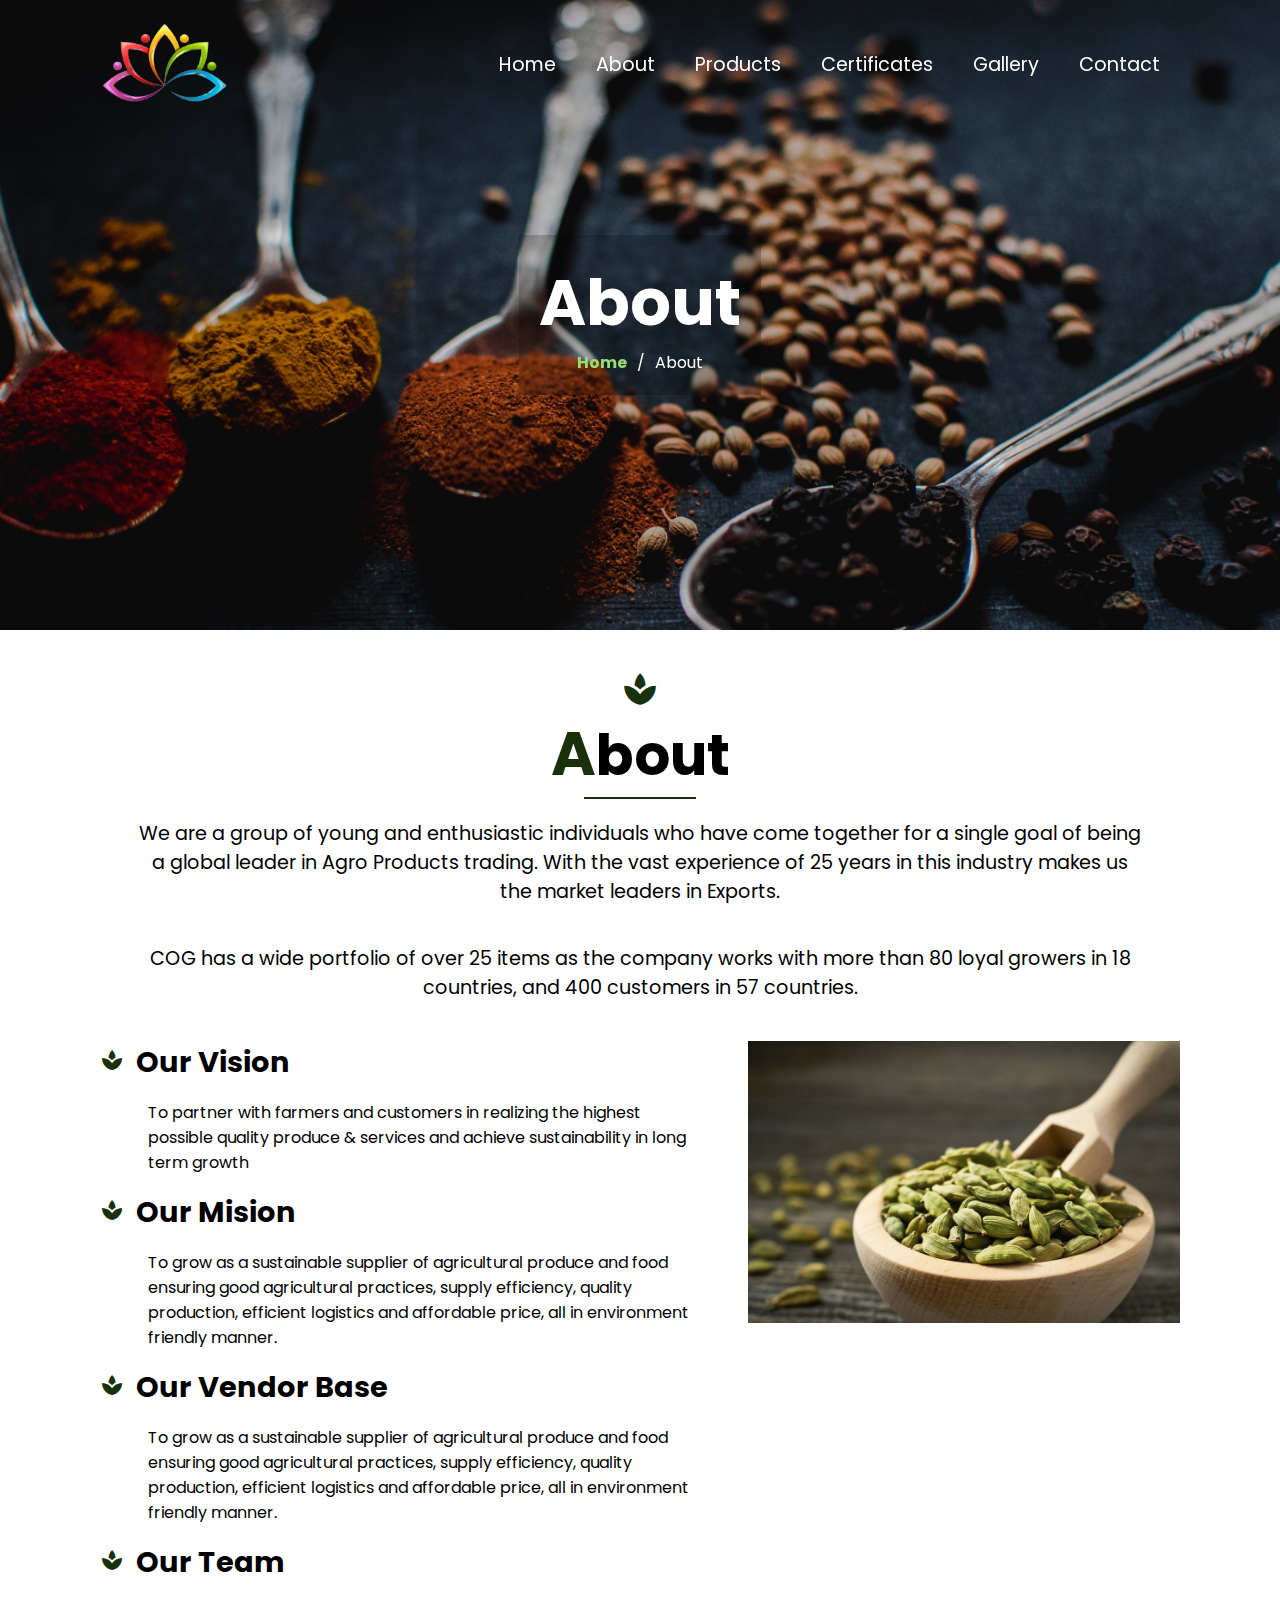
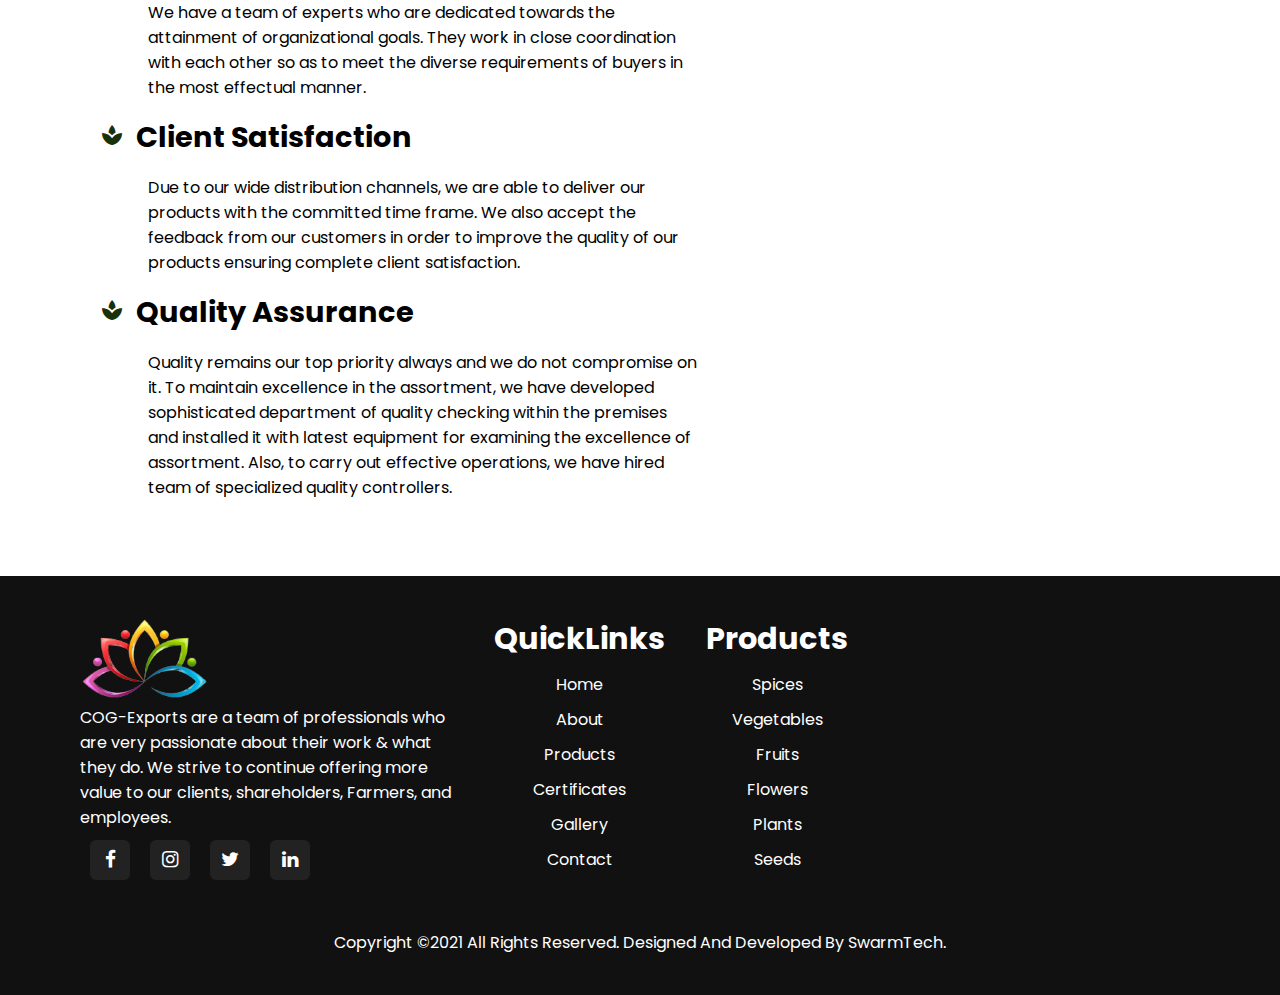
==== about.html @ 2a524b68 "Fixed website for coorg" ====
<!DOCTYPE html>
<html lang="en">
  <head>
    <meta charset="UTF-8" />
    <meta http-equiv="X-UA-Compatible" content="IE=edge" />
    <meta name="viewport" content="width=device-width, initial-scale=1.0" />
    <title>CoorgOrganicGarden | About</title>
    <link rel="shortcut icon" href="./img/logomain.png" type="image/x-icon" />

    <link rel="stylesheet" href="./css/style.css" />
    <link
      href="https://fonts.googleapis.com/css2?family=Material+Icons"
      rel="stylesheet"
    />
    <link rel="stylesheet" href="https://cdnjs.cloudflare.com/ajax/libs/font-awesome/4.7.0/css/font-awesome.css" integrity="sha512-5A8nwdMOWrSz20fDsjczgUidUBR8liPYU+WymTZP1lmY9G6Oc7HlZv156XqnsgNUzTyMefFTcsFH/tnJE/+xBg==" crossorigin="anonymous" referrerpolicy="no-referrer" />
  </head>

  <body>
    <button onclick="topFunction()" id="myBtn" title="Go to top"><i class="material-icons">arrow_upward</i></button>
    <header class="mainheader">
        <div class="logo">
          <img src="img/logomain.png" alt="" />
        </div>
        <i class="material-icons" id="ham">menu</i>
        <i class="material-icons" id="close">close</i>
        <nav>
          <ul>
            <li><a href="index.html">Home</a></li>
            <li><a href="#">About</a></li>
            <li><a href="#">Products</a></li>
            <li><a href="#">Certificates</a></li>
            <li><a href="#">Gallery</a></li>
            <li><a href="#">Contact</a></li>
          </ul>
        </nav>
      </header>
      <nav class="mobile-nav" id="mobile-nav">
        <ul id="links">
          <li><a href="index.html">Home</a></li>
          <li><a href="#">About</a></li>
          <li><a href="#">Products</a></li>
          <li><a href="#">Certificates</a></li>
          <li><a href="#">Gallery</a></li>
          <li><a href="#">Contact</a></li>
        </ul>
      </nav>

      <section class="minibanner">
        <div class="text-container-ano">
            <h1>About</h1>
            <div class="breadcrumb">
                <span><a href="index.html">Home</a></span>
                <span> / </span>
                <span>About</span>
            </div>
        </div>
      </section>

      <section class="about-secondary">
        <div class="ptitle">
            <i class="material-icons">spa</i>
            <h1><span>A</span>bout</h1>
        </div>
        <p>We are a group of young and enthusiastic individuals who have come together for a single goal of being a global leader in Agro Products trading. With the vast experience of 25 years in this industry makes us the market leaders in Exports. </p>
        <p>COG has a wide portfolio of over 25 items as the company works with more than 80 loyal growers in 18 countries, and 400 customers in 57 countries.</p>
        <div class="about-container">
            <div class="about-content">
                <div class="our-vision">
                    <h1><i class="material-icons">spa</i>Our Vision</h1>
                    <p>To partner with farmers and customers in realizing the highest possible quality produce & services and achieve sustainability in long term growth</p>
                </div>
                <div class="our-vision">
                    <h1><i class="material-icons">spa</i>Our Mision</h1>
                    <p>To grow as a sustainable supplier of agricultural produce and food ensuring good agricultural practices, supply efficiency, quality production, efficient logistics and affordable price, all in environment friendly manner.</p>
                </div>
                <div class="our-vision">
                    <h1><i class="material-icons">spa</i>Our Vendor Base</h1>
                    <p>To grow as a sustainable supplier of agricultural produce and food ensuring good agricultural practices, supply efficiency, quality production, efficient logistics and affordable price, all in environment friendly manner.</p>
                </div>

                <div class="our-vision">
                    <h1><i class="material-icons">spa</i>Our Team</h1>
                    <p>We have a team of experts who are dedicated towards the attainment of organizational goals. They work in close coordination with each other so as to meet the diverse requirements of buyers in the most effectual manner.</p>
                </div>

                <div class="our-vision">
                    <h1><i class="material-icons">spa</i>Client Satisfaction</h1>
                    <p>Due to our wide distribution channels, we are able to deliver our products with the committed time frame. We also accept the feedback from our customers in order to improve the quality of our products ensuring complete client satisfaction.</p>
                </div>

                <div class="our-vision">
                    <h1><i class="material-icons">spa</i>Quality Assurance</h1>
                    <p>Quality remains our top priority always and we do not compromise on it. To maintain excellence in the assortment, we have developed sophisticated department of quality checking within the premises and installed it with latest equipment for examining the excellence of assortment. Also, to carry out effective operations, we have hired team of specialized quality controllers.</p>
                </div>
                
            </div>
            <div class="about-img">
                <img src="./img/cardamom.jpg" alt="" />
            </div>
        </div>
      </section>

      <footer>
        <div class="footer-container">
          <div class="footer-div footer-content">
            <div class="logo">
              <img src="img/logomain.png" alt="" />
            </div>
            <p>COG-Exports are a team of professionals who are very passionate about their work & what 
              they do. We strive to continue offering more value to our clients, shareholders, Farmers, 
              and employees.</p>
              <ul>
                <li><a href="#"><i class="fa fa-facebook" aria-hidden="true"></i></a></li>
                <li><a href="#"><i class="fa fa-instagram" aria-hidden="true"></i></a></li>
                <li><a href="#"><i class="fa fa-twitter" aria-hidden="true"></i></a></li>
                <li><a href="#"><i class="fa fa-linkedin" aria-hidden="true"></i></a></li>
              </ul>
          </div>
  
          <div class="footer-div quicklinks">
            <h1>QuickLinks</h1>
            <ul>
              <li><a href="index.html">Home</a></li>
            <li><a href="#">About</a></li>
            <li><a href="#">Products</a></li>
            <li><a href="#">Certificates</a></li>
            <li><a href="#">Gallery</a></li>
            <li><a href="#">Contact</a></li>
            </ul>
          </div>
  
          <div class="footer-div quicklinks">
            <h1>Products</h1>
            <ul>
              <li><a href="#">Spices</a></li>
            <li><a href="#">Vegetables</a></li>
            <li><a href="#">Fruits</a></li>
            <li><a href="#">Flowers</a></li>
            <li><a href="#">Plants</a></li>
            <li><a href="#">Seeds</a></li>
            </ul>
          </div>
  
          <div class="footer-div map">
            <iframe src="https://www.google.com/maps/embed?pb=!1m18!1m12!1m3!1d687.0004407625199!2d77.6424873709995!3d13.082615198424893!2m3!1f0!2f0!3f0!3m2!1i1024!2i768!4f13.1!3m3!1m2!1s0x3bae19edcafb8e0b%3A0x7e257ed52fa1b902!2sBhartiya%20City%20Discovery%20Centre!5e0!3m2!1sen!2sin!4v1622808749326!5m2!1sen!2sin" width="600" height="450" style="border:0;" allowfullscreen="" loading="lazy"></iframe>
          </div>
        </div>
        <div class="copy">
          <p>copyright &copy;2021 all rights reserved. designed and developed by SwarmTech.</p>
        </div>
      </footer>
      <script src="./js/app.js"></script>
  </body>
</html>
---- css/style.css ----
@import url('https://fonts.googleapis.com/css2?family=Poppins:wght@200;300;400;500;600;700;800;900&display=swap');

* {
    margin:0;
    padding:0;
    box-sizing:border-box;
    font-family: 'Poppins', sans-serif;
    scroll-behavior: smooth;
}

body {
    font-size: 10px;
}

header {
    width: 100%;
    padding: 2em 10em;
    display: flex;
    justify-content: space-between;
    align-items: center;
    z-index: 1000;
    transition: all 0.2s ease;
}

#myBtn {
    display: none; 
    position: fixed; 
    bottom: 20px; 
    right: 30px; 
    z-index: 99; 
    border: none; 
    outline: none; 
    background-color: #18310a; 
    color: white;
    cursor: pointer;
    padding: .6em;
    border-radius: 50%;
    font-size: 1.4rem;
    font-weight: bold;
    transition: all 0.2s ease-in-out;
}

#myBtn i {
    color: #fff;
    font-size: 1.6rem;
    font-weight: bold;
}

.mainheader {
    position: fixed;
    top: 0;
    left: 0;
}

header i {
    color: #111;
}

.mobile-nav {
    position: fixed;
    top: 0;
    right: 100%;
    display: block;
    width: 100%;
    height: 100vh;
    z-index: 99;
    background-color: #111;
    transition: all .2s ease-in-out;
}

.mobile-nav ul {
    display: flex;
    height: 90%;
    flex-direction: column;
    justify-content: center;
    align-items: center;
    list-style: none;
}

.mobile-nav ul li {
    margin: 1em 0;
}

.mobile-nav ul li a {
    color: #fff;
    text-decoration: none;
    font-size: 1.6rem;
}

.mobile-nav ul li a:hover, .mobile-nav ul li a:active {
    color: #18310a;
}

.mobile-nav.is-active {
    right: 0;
}

.logo {
    width: 8rem;
}

.logo img {
    width: 100%;
}

#ham {
    display: none;
    cursor: pointer;
}

#close {
    cursor: pointer;
    display: none;
}

header h1 {
    font-size: 3rem;
}

header nav ul {
    display: flex;
    list-style: none;
}

header nav ul li {
    margin: 0 2em;
}

header nav ul li a {
    color: #fff;
    font-size: 1.2rem;
    text-decoration: none;
}

header nav ul li a:hover {
    color: #18310a;
}

section {
    width: 100%;
}

.sticky {
    position: fixed;
    top: 0;
    left: 0;
    padding: .6em 2em;
    background-color: #fff;
    color: #111;
    box-shadow: 0 10px 20px 10px rgba(0, 0, 0, 0.2);
}

.sticky ul li a {
    color: #111;
}

.banner {
    background: url('../img/cardamom.jpg') no-repeat;
    background-position: center;
    background-size: cover;
    background-attachment: fixed;
    width: 100%;
    height: 90vh;
}

.text {
    position: absolute;
    top: 40%;
    left: 10%;
    width: 40%;
    background: rgba(0,0,0,0.2);
    padding: 2em;
    backdrop-filter: blur(.2em);
}

.text h3 {
    font-size: 3rem;
    text-transform: capitalize;
    color: #fff;
}

.mgt {
    margin-top: 1em;
}

.btn-primary {
    font-size: 1rem;
    outline: none;
    border: none;
    padding: 1em 2em;
    background: transparent;
    border: 2px solid #18310a;
    border-radius: 1.6em;
    transition: all .2s ease;
    cursor: pointer;
}

.btn-primary:hover {
    background: #18310a;
    color: #fff;
}

.aboutus {
    padding: 8em;
    width: 100%;
    height: auto;
    background-color: rgba(0, 0, 0, 0.06);
}

.container {
    display: flex;
    justify-content: space-between;
    /* flex-wrap: wrap; */
} 

.imgcontainer {
    width: 600px;
    height: 400px;
}

.imgcontainer img {
    width: 100%;
    height: 100%;
}

.text-about {
    width: 600px;
    height: 400px;
}

.text-about h1 {
    font-size: 2.8rem;
    text-transform: capitalize;
}

.text-about h1 span{
    font-size: 3.4rem;
    color: #57b123;
}

.text-about h2 {
    font-size: 2rem;
}

.text-about h2 span{
    font-size: 3rem;
    color: #AC8547;
}

.text-about p {
    font-size: 1.2rem;
    text-transform: capitalize;
    margin: 10px 0;
    text-align: left;
}

.text-about a {
    font-size: 1rem;
    padding: 10px 20px;
    text-decoration: none;
    color: whitesmoke;
    background-color: #57b123;
    border-radius: 20px;
    border: none;
    display: inline-block;
    margin-top: 8px;
    transition: all .2s ease;
}
.text-about a:hover {
    border: 2px solid #57b123;
    color: black;
    background: transparent;
}

.why {
    padding: 4em;
    background-color: rgba(95, 252, 81, 0.2);
    width: 100%;
    height: auto;
}

.why .wrapper {
    width: 100%;
}

.wrapper h1 {
    font-size: 3.5rem;
    text-align: center;
}

.whytext {
    display: flex;
    justify-content: space-between;
    align-items: flex-start;
    padding: 4em 8em;
}

.point {
    width: calc(100%/3);
    margin: 2em;
}

.point h4 {
    display: flex;
    justify-content: flex-start;
    align-items: center;
    font-size: 1.6rem;
}

.point p {
    font-size: 1rem;
}

.out {
    width: 100%;
}

i {
    color: #18310a;
    margin-right: .5em;
}

.ptitle {
    width: 100%;
    display: flex;
    flex-direction: column;
    text-align: center;
}

.ptitle h1 {
    position: relative;
    font-size: 3.5rem;
}

.ptitle i {
    font-size: 2.4rem;
    padding: 0;
    margin: 0;
}

.ptitle h1 span {
    font-size: 3.8rem;
    color: #18310a;
}

.ptitle h1::before {
    content: '';
    position: absolute;
    left: 50%;
    bottom: 0 ;
    width: 10%;
    transform: translateX(-50%);
    height: 2px;
    background-color: #18310a;
}

.products {
    background-color: rgba(0, 0, 0, 0.06);
    padding: 3em 15em;
}

.products-container {
    display: flex;
    justify-content: center;
    align-items: center;
    flex-wrap: wrap;
    padding: 6em;
}

.card {
    display: block;
    width: 15rem;
    margin: 2em;
    padding: 2em 1em;
    text-align: center;
    text-decoration: none;
    color: #111;
    box-shadow: 0 10px 20px 10px rgba(99, 99, 99, 0.2);
    border-radius: 20px;
}

.card .pimg {
    width: 100%;
    height: 12rem;
    padding: .5em;
}

.pimg img{
    width: 100%;
    height: 100%;
    background-size: cover;
    background-repeat: no-repeat;
    background-position: center;
}

.card h1 {
    font-size: 1.5rem;
}

.card p {
    text-align: center;
    padding: 0 .5em;
    font-size: .9rem;
}

.certificates {
    padding: 3em 15em;
    background-color: rgba(95, 252, 81, 0.2);
}

.minibanner {
    width: 100%;
    height: 70vh;
    position: relative;
    background: url("../img/spice.jpg") no-repeat;
    background-position: center;
    background-size: cover;
    background-attachment: fixed;
}

.text-container-ano {
    position: absolute;
    top: 50%;
    left: 50%;
    padding: 2em;
    background-color: rgba(0, 0, 0, 0.2);
    transform: translate(-50%,-50%);
    display: flex;
    justify-content: center;
    align-items: center;
    flex-direction: column;
    backdrop-filter: blur(1px);
}

.text-container-ano h1 {
    font-size: 4rem;
    color: #fff;
}

.text-container-ano .breadcrumb span{
    font-size: 1rem;
    color: #fff;
    margin: 0 .2em;
}

.text-container-ano .breadcrumb span a {
    color: #98db71;
    text-decoration: none;
    font-weight: bold;
}

.text-container-ano .breadcrumb span a:hover {
    letter-spacing: 1px;
}

.content {
    width: 100%;
    padding: 2em;
}

.content p {
    text-align: center;
    font-size: 1.4rem;
}

footer {
    width: 100%;
    height: auto;
    background-color: #111;
    color: #fff;
    padding: 2em 6em;
}

.footer-container {
    width: 100%;
    display: flex;
}

.footer-content {
    width: 60%;
}

.footer-content p {
    font-size: 1rem;
}

.footer-content ul {
    margin: 1em 0;
    list-style: none;
    display: flex;
}

.footer-content ul li a {
    position: relative;
    display: inline-block;
    width: 4em;
    height: 4em;
    background-color: #222;
    display: flex;
    justify-content: center;
    align-items: center;
    text-decoration: none;
    border-radius: 6px;
    margin: 0 1em;
    transition: all 0.2s ease;
}

.footer-content ul li a:hover {
    background-color: #295310;
}

.footer-content ul li a i {
    color: #fff;
    font-size: 1.2rem;
    text-align: center;
    position: absolute;
    top: 50%;
    left: 50%;
    transform: translate(-50%,-50%);
}

.footer-div {
    margin: 2em;
}

.quicklinks {
    width: 20%;
}

.quicklinks h1 {
    font-size: 1.9rem;
    text-align: center;
}

.quicklinks ul {
    list-style: none;
    text-align: center;
}

.quicklinks ul li {
    margin: 1em 0;
}

.quicklinks ul li a {
    text-decoration: none;
    color: #fff;
    font-size: 1rem;
}

.quicklinks ul li a:hover {
    color: #295310;
}

.map {
    width: 50%;
}

.map iframe {
    width: 100%;
    height: 100%;
}

.gallery {
    background-color: rgba(0, 0, 0, 0.06);
    padding: 3em 6em;
}

.gallery-container-main {
    padding: 3em;
    display: flex;
    justify-content: center;
    align-items: center;
    flex-wrap: wrap;
}


.gallery-container {
    display: flex;
    padding: 4em;
}

.gallery-item {
    margin: .8em;
    width: 300px;
}

.gallery-img {
    width: 30%;
    margin: 2em;
}

.gallery-img img {
    width: 100%;
}

.gallery-item img {
    width: 100%;
    
}

.btn {
    text-decoration: none;
    color: #111;
    width: 8em;
    text-align: center;
    display: block;
    margin: 0 auto;
    padding: .6em 1em;
    border: none;
    background: transparent;
    border: 2px solid #18310a;
    border-radius: 16px;
    font-size: 1.2rem;
    transform: all .2s ease;
}

.btn:hover {
    background-color: #18310a;
    color: #fff;
}

.copy {
    width: 100%;
    text-align: center;
    padding: 2em;
}

.copy p {
    font-size: 1rem;
    text-transform: capitalize;
}

.about-secondary {
    padding: 4em 8em;
}

.about-secondary p {
    padding: 1em 3em;
    font-size: 1.2rem;
    text-align: center;
}

.about-container {
    display: flex;
    width: 100%;
    padding: 2em;
}

.about-content {
    width: 60%;
}

.about-content h1 {
    font-size: 1.8rem;
}

.about-content P {
    text-align: left;
    font-size: 1rem;
}

.about-img {
    width: 40%;
}
.about-img img {
    width: 100%;
}

.gallery-secondary {
    padding: 4em 8em;
}



/* other css */

.contact {
    padding: 4em 8em;
    display: flex;
    justify-content: space-around;
    align-items: center;
}

.contform {
    width: 40%;
    display: flex;
    flex-direction: column;
}

.conitem {
    display: flex;
    flex-direction: column;
}

.conitem span{
    margin: 1px 4px;
    font-size: 1.6rem;
    color: black;
}

.conitem input {
    height: 40px;
    border: none;
    outline: none;
    border: 1px solid #717171;
    padding: 4px 10px;
    transition: all .2s ease;
    border-radius: 20px;
    margin: 10px 0;
}

.conitem input:focus {
    border: 1px solid #57b123;
}

.msg textarea {
    resize: none;
    padding: 10px;
    border: 1px solid #717171;
    border-radius: 20px;
    outline: none;
    margin: 10px 0;
}

.msg textarea:focus {
    border: 1px solid #57b123;
}

.contform input[type='submit'] {
    width: 150px;
    height: 39px;
    /* padding: 10px 20px; */
    border: none;
    outline: none;
    cursor: pointer;
    border-radius: 20px;
    background-color: #57b123;
    color: white;
    font-size: 16px;
    margin: 10px 0;
    transition: all .2s ease;
}

.contform input[type='submit']:hover {
    border: 2px solid #57b123;
    background: transparent;
    color: black;
}

.coninfo {
    width: 40%;
}

.work {
    margin: 15px 0;
}

.wi {
    display: flex;
    justify-content: flex-start;
}

.wh {
    display: flex;
}

.wh i {
    font-size: 38px;
    color: #57b123;
    margin-right: 10px;
}

.wh h1 {
    text-transform: capitalize;
    font-size: 1.8rem;
}

.day,.time p {
    text-transform: capitalize;
    font-size: 1.2rem;
}

.address {
    margin: 15px 0;
}

.address p a {
    text-decoration: none;
    color: #111;
    font-size: 1.2rem;

}

.address p {
    font-size: 1.2rem;
}

.phone {
    margin: 15px 0;
}

.phone a {
    font-size: 1.2rem;

    display: block;
    text-decoration: none;
    color: black;
    transition: all .2s ease;
    margin: 6px 0;
}

.phone a:hover {
    color: #57b123;
}

.email {
    margin: 15px 0;
}

.email a {
    font-size: 1.2rem;
    display: block;
    text-decoration: none;
    color: black;
    transition: all .2s ease;
    margin: 6px 0;
}

.email a:hover {
    color: #57b123;
}

.link {
    margin: 10px 0;
}

.navlinks i{
    font-size: 2rem;
    margin: 0 10px;
    display: inline-block;
    width: 40px;
    height: 40px;
    background-color: #57b123;
    text-align: center;
    border-radius: 50%;
    padding: 9px 0;
    color: #f2f2f2;
    cursor: pointer;
    transition: all .2s ease;
}

.leave {
    width: 100%;
    height: 60px;
}

.leave i {
    width: 100px;
    height: 80px;
    color: #57b123;
    text-align: center;
}

@media screen and (min-width: 701px) and (max-width: 950px) {
    html {
        font-size: 10px;
    }
    body {
        font-size: 8px;
    }
    header {
        padding: 1.2rem;
    }

    .ano {
        padding: 1.2rem;
    }

    .header ul li a {
        font-size: 1rem;
    }
    .text {
        width: 60%;
    }

    .container {
        flex-direction: column;
    }

    .imgcontainer {
        height: 350px;
        width: 100%;
    }

    .text-about {
        height: auto;
        width: 100%;
    }

    .whytext {
        flex-direction: column;
    }

    .point {
        width: 100%;
    }

    .ptitle h1::before {
        width: 40%;
    }

    .products, .certificate, .about-secondary,.gallery {
        padding: 1em;
    }

    .products-container {
        padding: 1em;
    }

    .card {
        margin: 1em;
    }

    .contact {
        padding: 1em;
    }
}

@media screen and (min-width: 250px) and  (max-width: 700px){
    html {
        font-size: 10px;
    }
    body {
        font-size: 8px;
    }
    header {
        padding: 1em 3em;
    }
    .ano {
        padding: 1em 3em;
    }
    nav {
        display: none;
    }
    #ham {
        display: block;
        transition: all .2s ease;
    }

    #close {
        transition: all .2s ease;
    }
    .text {
        width: 100%;
        top: 50%;
        left: 50%;
        transform: translate(-50%,-50%);
    }

    .btn-primary {
        background-color: #18310a;
        color: #fff;
    }

    .container {
        flex-direction: column;
    }

    .aboutus {
        padding: 2em;
    }
    
    .imgcontainer {
        height: 250px;
        width: 100%;
    }

    .text-about {
        width: 100%;
        height: auto;
    } 

    .why {
        padding: 1.6em;
    }
    .whytext {
        padding: 1em;
        flex-direction: column;
    }

    .point {
        width: 100%;
        margin: 0;
    }

    .ptitle h1::before {
        content: '';
        width: 30%;
        position: absolute;
        left: 50%;
        bottom: 8px;
        transform: translateX(-50%);
        height: 2px;
        background-color: #18310a;
    }

    .products, .certificates {
        padding: 1em;
    }

    .products-container {
        padding: 1em;
    }

    .card {
        margin: 1em;
    }

    .gallery {
        padding: 2em;
    }

    .gallery-container {
        flex-direction: column;
        justify-content: center;
        align-items: center;
    }

    .gallery-img {
        width: 100%;
    }

    footer {
        padding: 2em;
    }

    .footer-container {
        flex-direction: column;
    }

    .footer-content {
        width: 90%;
        padding: 1em;
    }
    
    .quicklinks {
        display: flex;
        flex-direction: column;
        justify-content: center;
        align-items: flex-start;
        width: 100%;
    }

    .quicklinks ul li {
        text-align: left;
    }

    .map {
        width: 90%;
    }

    .about-secondary {
        padding: 1em;
    }

    .about-container {
        padding: 1em;
        flex-direction: column;
    }

    .about-secondary p{
        margin: .4em 0;
        padding: 0;
    }

    .about-content, .about-img {
        width: 100%;
    }

    .contact {
        padding: 1em;
        flex-direction: column;
        align-items: flex-start;
    }

    .coninfo, .contform {
        width: 100%;
    }

    .gallery-container-main, .gallery-secondary {
        padding: 1em;
    }

    .gallery-item {
        padding: 0;
    }
}
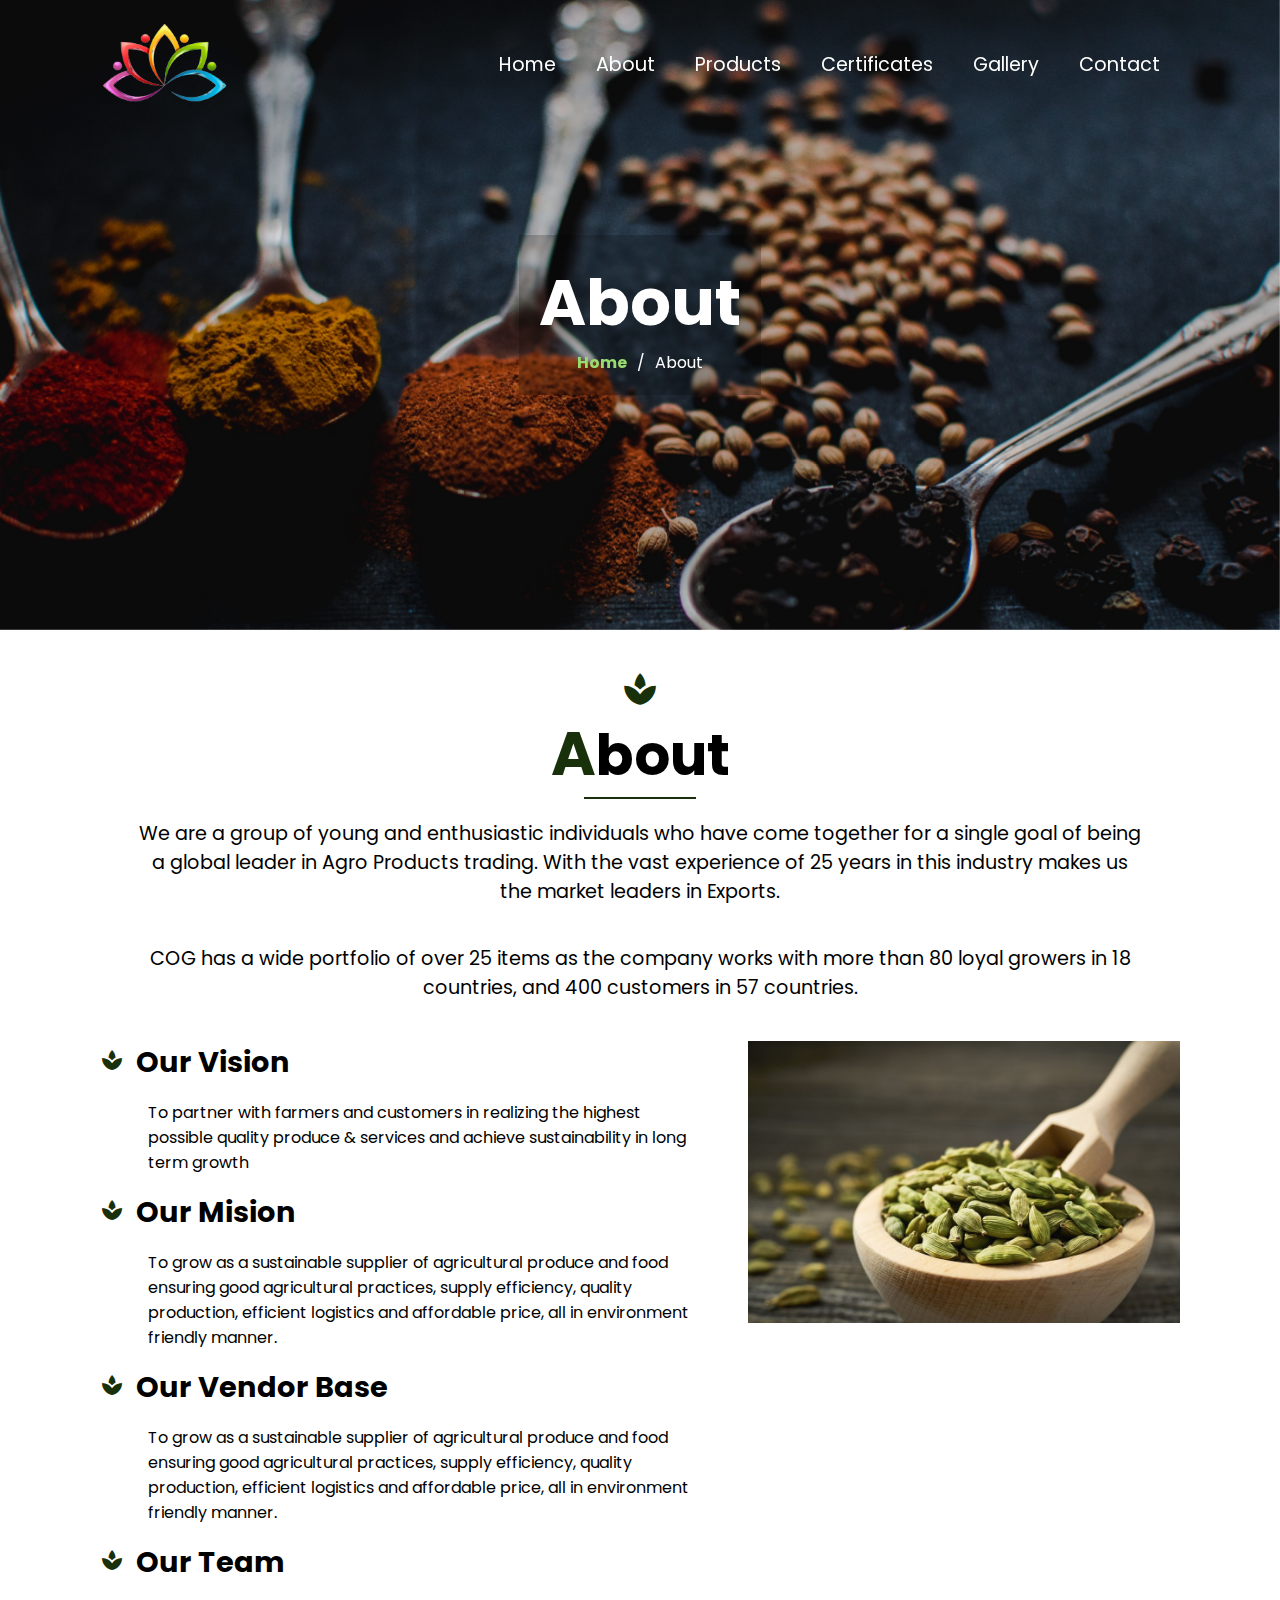
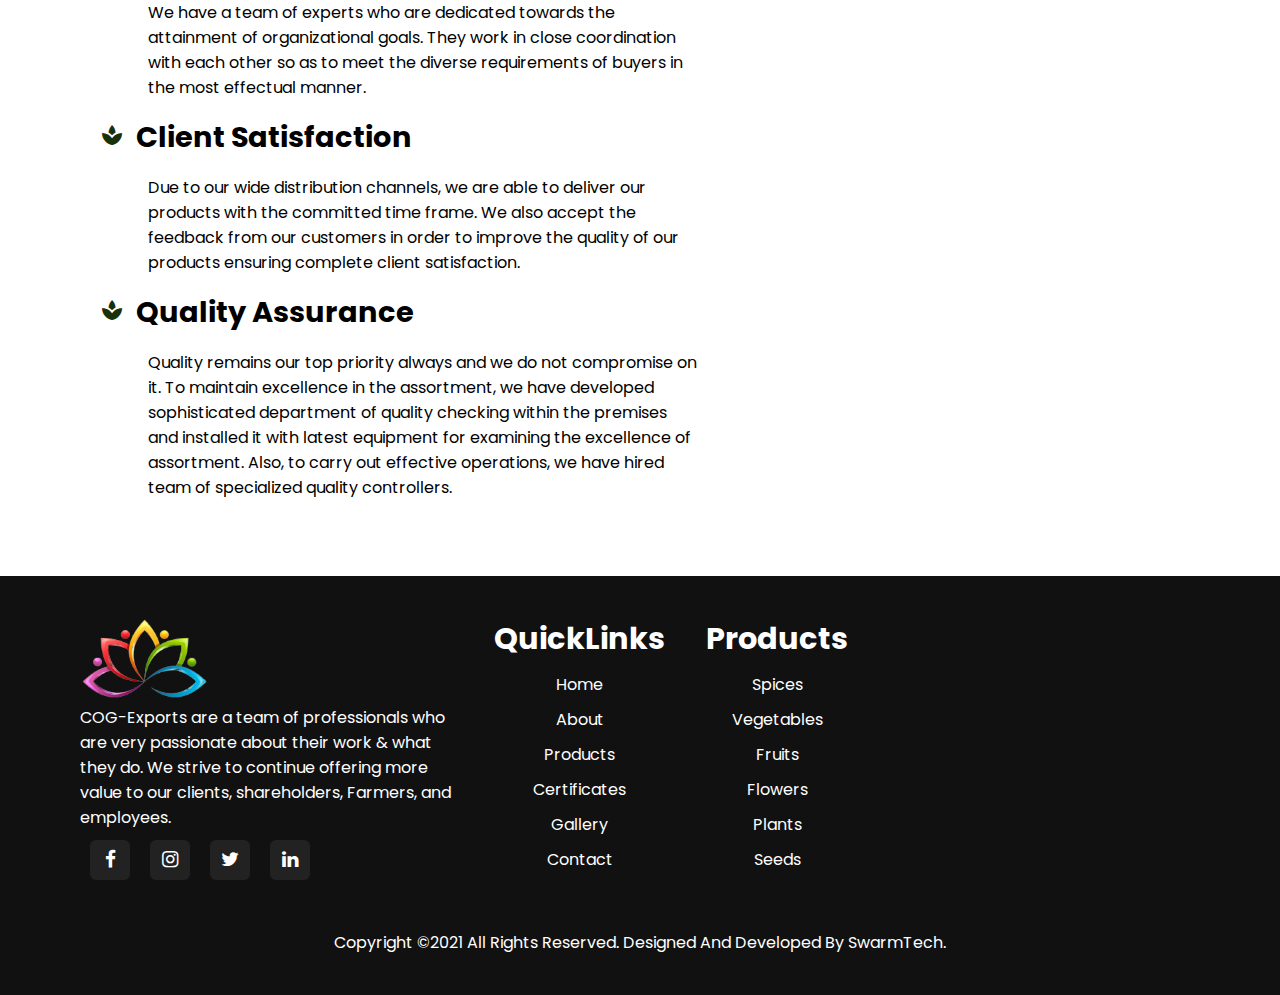
==== commit 99188e08: "Update about.html" ====
--- a/about.html
+++ b/about.html
@@ -17,6 +17,11 @@
 
   <body>
     <button onclick="topFunction()" id="myBtn" title="Go to top"><i class="material-icons">arrow_upward</i></button>
+    <button class="quick-btn" id="quickbtn">quick contact</button>
+    <div class="quick-btn-div" id="quick">
+      <a href="#"><i class="fa fa-whatsapp" aria-hidden="true"></i></a>
+      <a href="#"><i class="fa fa-phone" aria-hidden="true"></i></a>
+    </div>
     <header class="mainheader">
         <div class="logo">
           <img src="img/logomain.png" alt="" />
@@ -151,4 +156,4 @@
       </footer>
       <script src="./js/app.js"></script>
   </body>
-</html>+</html>
--- a/css/style.css
+++ b/css/style.css
@@ -24,7 +24,7 @@
 
 #myBtn {
     display: none; 
-    position: fixed; 
+    position: fixed;
     bottom: 20px; 
     right: 30px; 
     z-index: 99; 
@@ -44,6 +44,10 @@
     color: #fff;
     font-size: 1.6rem;
     font-weight: bold;
+    position: relative;
+    top: 50%;
+    left: 50%;
+    transform: translateX(-50%);
 }
 
 .mainheader {
@@ -861,6 +865,74 @@
     text-align: center;
 }
 
+.splash-btn {
+    font-size: 1rem;
+    padding: 10px 20px;
+    text-decoration: none;
+    color: #fff;
+    border: 1px solid #295310;
+    background-color: #295310;
+    border-radius: 20px;
+    border: none;
+    display: inline-block;
+    margin-top: 8px;
+    transition: all .2s ease;
+}
+
+.quick-btn {
+    position: fixed;
+    transform: rotate(90deg);
+    right: -30px;
+    top: 50%;
+    padding: .5em;
+    outline: none;
+    border: none;
+    background: transparent;
+    text-transform: capitalize;
+    background-color: #18310a;
+    color: #ffffff;
+    border-radius: 5px;
+    cursor: pointer;
+}
+
+.quick-btn-div {
+    position: fixed;
+    right: 50px;
+    top: 50%;
+    transform: translateX(100%);
+    display: flex;
+    flex-direction: column;
+    justify-content: flex-start;
+    align-items: center;
+    display: none;
+    transition: all .1s ease;
+}
+
+.quick-btn-div a {
+    display: block;
+    margin: .5em;
+    padding: .6em;
+    width: 35px;
+    height: 35px;
+    background-color: #18310a;
+    border-radius: 50%;
+}
+
+.quick-btn-div a i {
+    position: relative;
+    top: 50%;
+    left: 50%;
+    transform: translate(-50%,-50%);
+    font-size: 1.6rem;
+    color: #fff;
+}
+
+.quick-btn-div.quick-btn-click {
+    display: block;
+    transform: translateX(-30%);
+    transition: all .1s ease;
+}
+
 @media screen and (min-width: 701px) and (max-width: 950px) {
     html {
         font-size: 10px;
